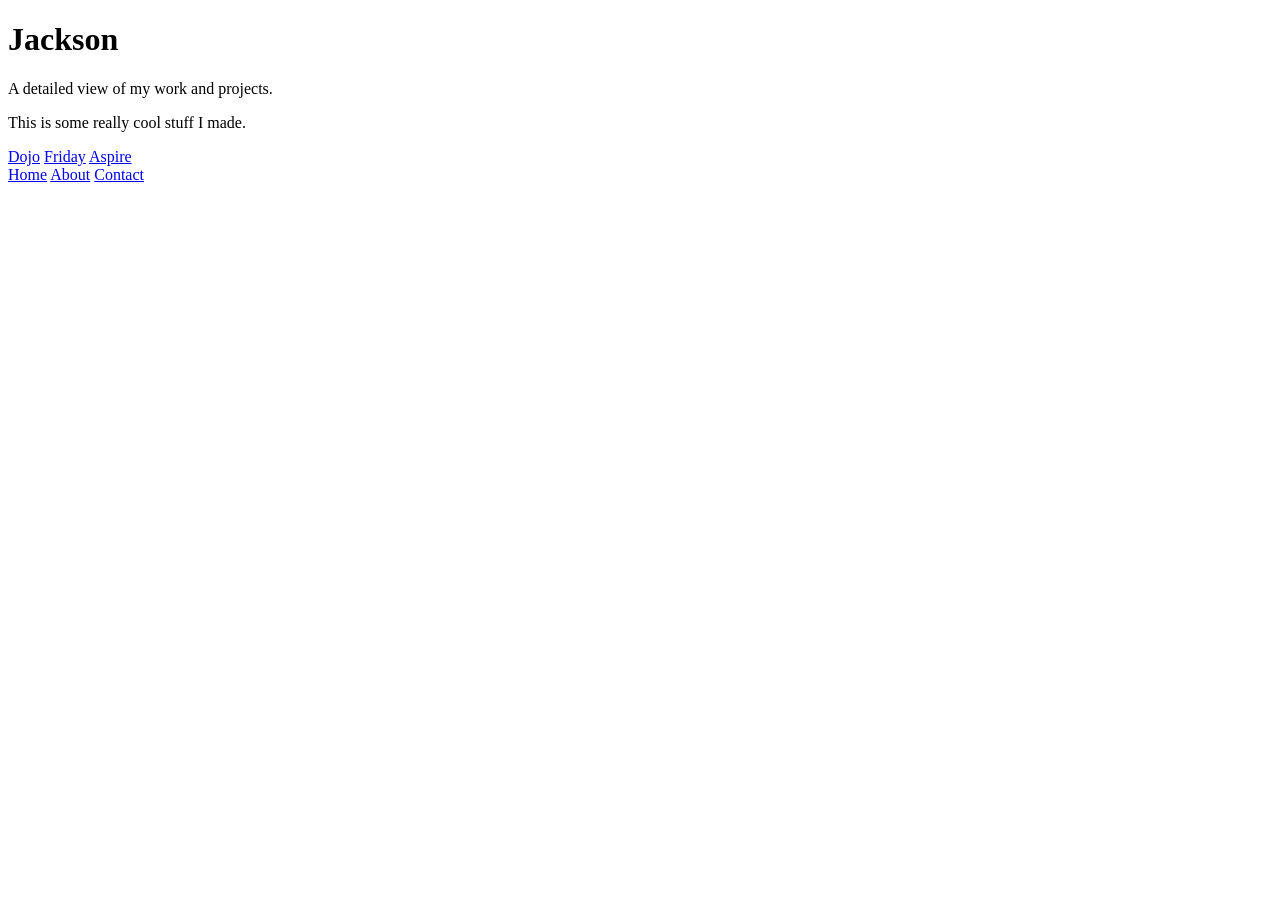
==== index.html @ 8c78de1b "Added Nav Setup Rudimentary Nav, can be reworked into something more efficient." ====
<!DOCTYPE html>
<html lang="en">
<head>
    <meta charset="UTF-8">
    <meta name="viewport" content="width=device-width, initial-scale=1.0">
    <title>Jackson Messer - Portfolio</title>
</head>
<body>
   
    <header></header>

    <main>
        <h1>Jackson</h1>
        <p>A detailed view of my work and projects.</p>
        <p>This is some really cool stuff I made.</p>

    <nav aria-label="Main Navigation">
        <a href="main_Navigation/Dojo/dojo.html">Dojo</a>
        <a href="main_Navigation/Friday/friday.html">Friday</a>
        <a href="main_Navigation/Aspire/aspire.html">Aspire</a>
    </nav>




    </main>

    <footer>
    <nav aria-label="Footer">
        <a href="index.html">Home</a>
        <a href="about.html">About</a>
        <a href="contact.html">Contact</a>
    </nav>
    </footer>
</body>
</html>
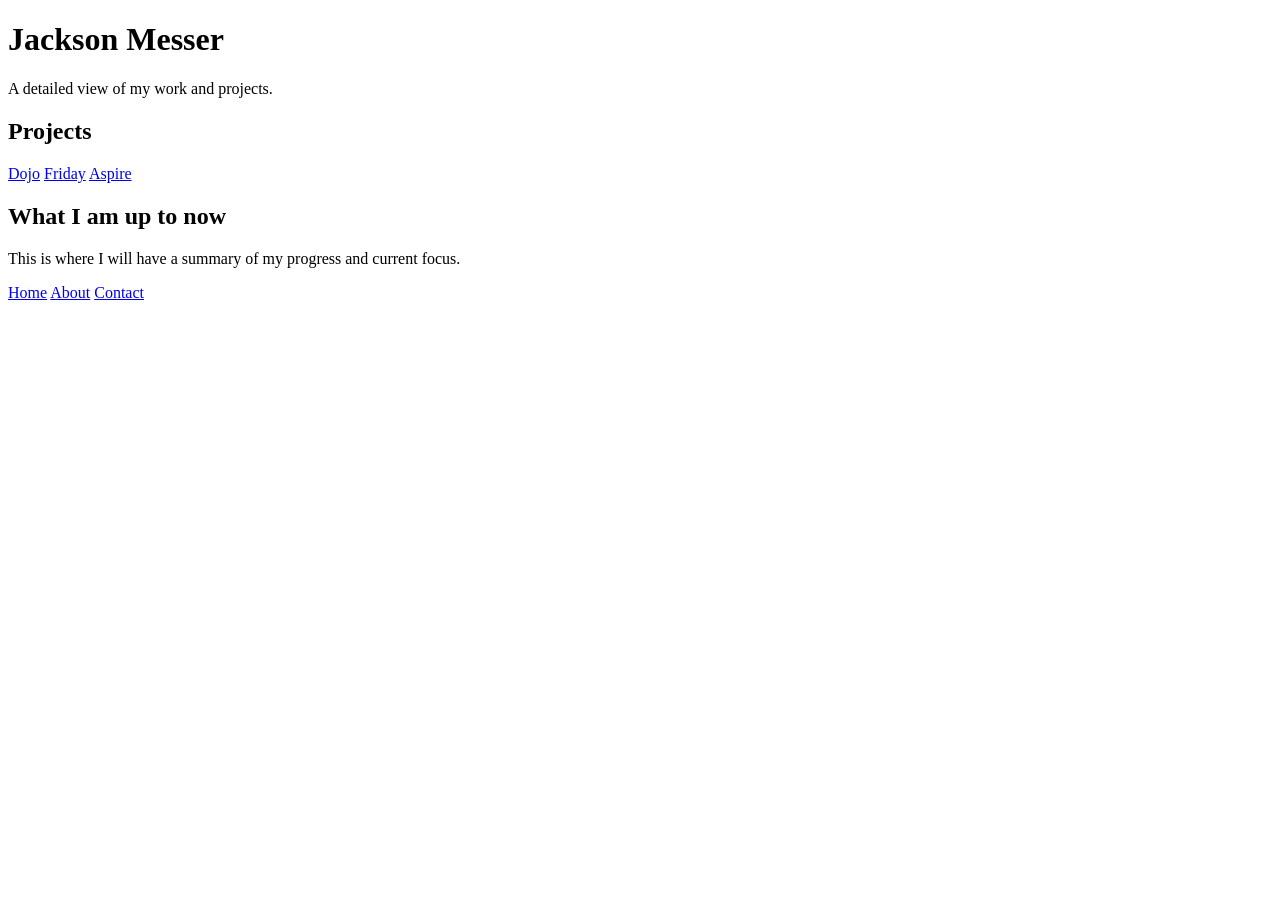
==== commit 17818bba: "Assingment 2 Submission" ====
--- a/index.html
+++ b/index.html
@@ -5,28 +5,37 @@
     <meta name="viewport" content="width=device-width, initial-scale=1.0">
     <title>Jackson Messer - Portfolio</title>
 </head>
+
+
+
 <body>
-   
-    <header></header>
 
+<header>
+</header>
+    
     <main>
-        <h1>Jackson</h1>
+        <h1>Jackson Messer</h1>
         <p>A detailed view of my work and projects.</p>
-        <p>This is some really cool stuff I made.</p>
 
-    <nav aria-label="Main Navigation">
-        <a href="main_Navigation/Dojo/dojo.html">Dojo</a>
-        <a href="main_Navigation/Friday/friday.html">Friday</a>
-        <a href="main_Navigation/Aspire/aspire.html">Aspire</a>
-    </nav>
+    <section>
+        <h2>Projects</h2>
 
+        <a href="main-navigation/dojo/dojo.html">Dojo</a>
+        <a href="main-navigation/friday/friday.html">Friday</a>
+        <a href="main-navigation/aspire/aspire.html">Aspire</a>
+    </section>
+       
+<section>
+<h2>What I am up to now</h2>
+<p>This is where I will have a summary of my progress and current focus.</p>
+</section>
 
 
 
     </main>
 
     <footer>
-    <nav aria-label="Footer">
+    <nav aria-label="Footer Navigation">
         <a href="index.html">Home</a>
         <a href="about.html">About</a>
         <a href="contact.html">Contact</a>
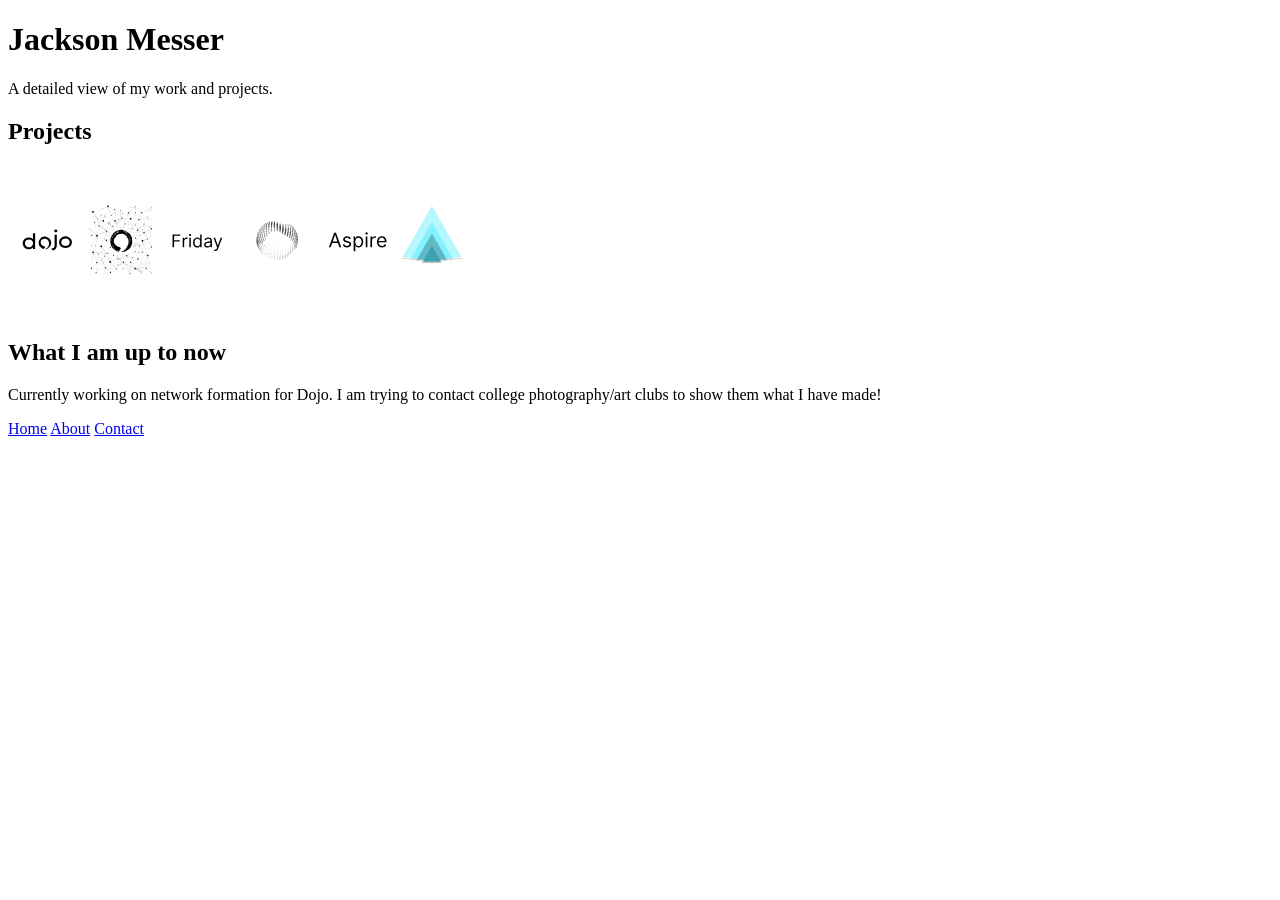
==== commit 7b09916f: "Assignment 3" ====
--- a/index.html
+++ b/index.html
@@ -3,13 +3,13 @@
 <head>
     <meta charset="UTF-8">
     <meta name="viewport" content="width=device-width, initial-scale=1.0">
+    <link rel="icon" type="image/svg+xml" href="images/jackson-favicon.svg" />
     <title>Jackson Messer - Portfolio</title>
 </head>
 
 
 
 <body>
-
 <header>
 </header>
     
@@ -17,17 +17,21 @@
         <h1>Jackson Messer</h1>
         <p>A detailed view of my work and projects.</p>
 
-    <section>
+    <section id ="projects">
         <h2>Projects</h2>
+    
 
-        <a href="main-navigation/dojo/dojo.html">Dojo</a>
-        <a href="main-navigation/friday/friday.html">Friday</a>
-        <a href="main-navigation/aspire/aspire.html">Aspire</a>
+        <a href="main-navigation/dojo/dojo.html">
+            <img src = "images/dojo-cover-frame.svg" alt="Dojos branding logo" style="width:150px; height:150px;"></a>
+        <a href="main-navigation/friday/friday.html">
+            <img src = "images/friday-cover-frame.svg" alt="Fridays branded cover image" style="width:150px; height:150px;"></a>
+        <a href="main-navigation/aspire/aspire.html">
+            <img src = "images/aspire-frame.svg" alt="Aspire branding image" style="width:150px; height:150px;"></a>
     </section>
        
-<section>
+<section id ="current">
 <h2>What I am up to now</h2>
-<p>This is where I will have a summary of my progress and current focus.</p>
+<p>Currently working on network formation for Dojo. I am trying to contact college photography/art clubs to show them what I have made!</p>
 </section>
 
 
@@ -35,11 +39,11 @@
     </main>
 
     <footer>
-    <nav aria-label="Footer Navigation">
-        <a href="index.html">Home</a>
-        <a href="about.html">About</a>
-        <a href="contact.html">Contact</a>
-    </nav>
+        <nav aria-label="Footer Navigation">
+            <a href="index.html">Home</a>
+            <a href="about.html">About</a>
+            <a href="contact.html">Contact</a>
+        </nav>
     </footer>
 </body>
 </html>
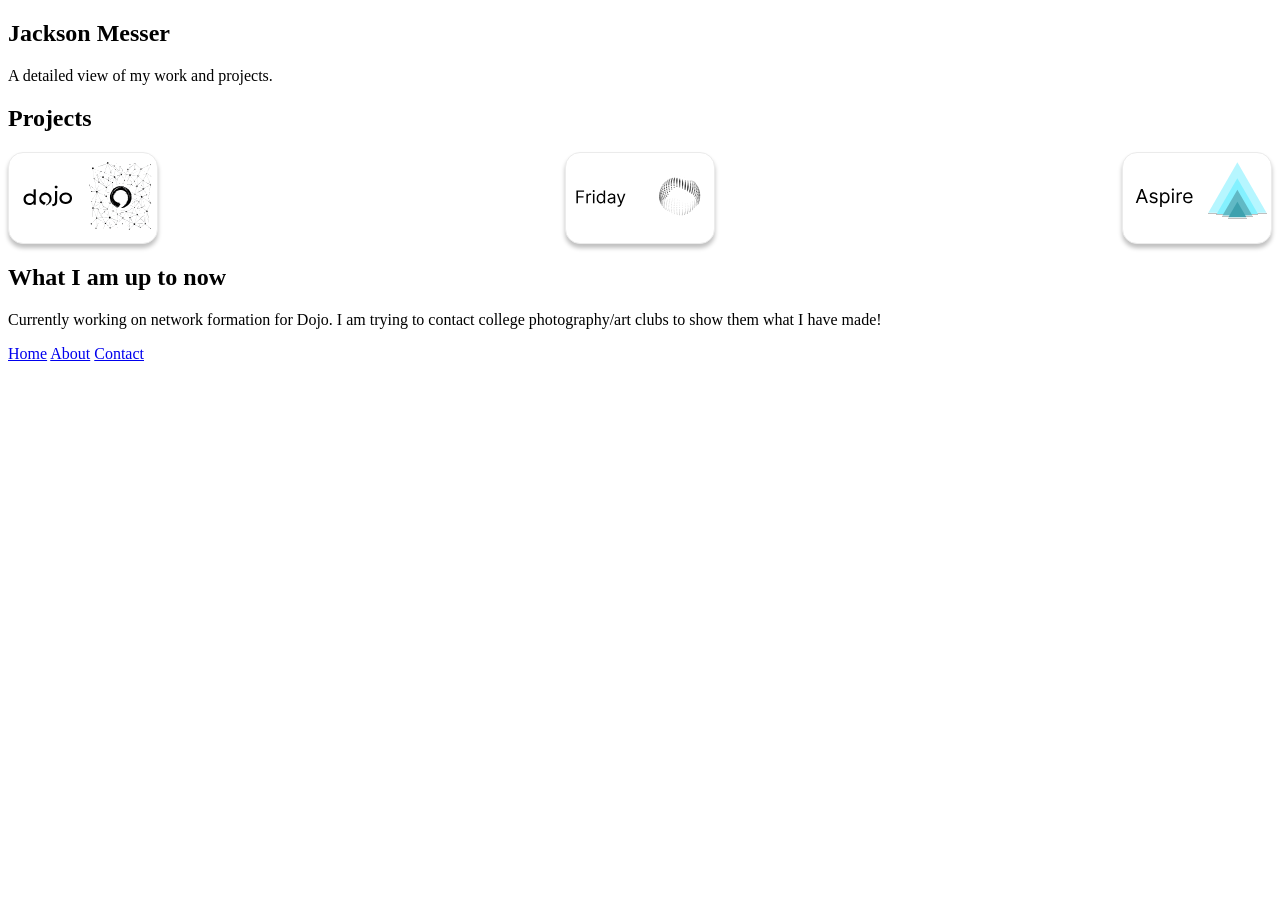
==== commit 1b6bc3e5: "Assignment 4, style sheet basics" ====
--- a/index.html
+++ b/index.html
@@ -4,40 +4,34 @@
     <meta charset="UTF-8">
     <meta name="viewport" content="width=device-width, initial-scale=1.0">
     <link rel="icon" type="image/svg+xml" href="images/jackson-favicon.svg" />
+    <link rel="stylesheet" href="style.css" />
     <title>Jackson Messer - Portfolio</title>
 </head>
-
-
-
 <body>
 <header>
 </header>
-    
     <main>
+    <section id="hero">
         <h1>Jackson Messer</h1>
         <p>A detailed view of my work and projects.</p>
-
-    <section id ="projects">
+    </section>
+    <section id="projects">
         <h2>Projects</h2>
     
-
-        <a href="main-navigation/dojo/dojo.html">
-            <img src = "images/dojo-cover-frame.svg" alt="Dojos branding logo" style="width:150px; height:150px;"></a>
-        <a href="main-navigation/friday/friday.html">
-            <img src = "images/friday-cover-frame.svg" alt="Fridays branded cover image" style="width:150px; height:150px;"></a>
-        <a href="main-navigation/aspire/aspire.html">
-            <img src = "images/aspire-frame.svg" alt="Aspire branding image" style="width:150px; height:150px;"></a>
-    </section>
-       
+        <div class="project-cards">
+            <a href="main-navigation/dojo/dojo.html" class="project-card">
+            <img src = "images/dojo-cover-frame.svg" alt="Dojo's branding logo"></a>
+            <a href="main-navigation/friday/friday.html" class="project-card">
+            <img src = "images/friday-cover-frame.svg" alt="Friday's branded cover image"></a>
+            <a href="main-navigation/aspire/aspire.html" class="project-card">
+            <img src = "images/aspire-frame.svg" alt="Aspire's branding image"></a>
+            </div>                
+        </section>
 <section id ="current">
 <h2>What I am up to now</h2>
 <p>Currently working on network formation for Dojo. I am trying to contact college photography/art clubs to show them what I have made!</p>
 </section>
-
-
-
     </main>
-
     <footer>
         <nav aria-label="Footer Navigation">
             <a href="index.html">Home</a>
--- a/style.css
+++ b/style.css
@@ -0,0 +1,44 @@
+/*type selectors, page-wide defaults*/
+body {
+    /*  text and background for the whole site */
+}
+
+/*class selectors: reusable components*/
+.project-cards {
+    display: flex;
+    flex-wrap: wrap;
+    justify-content: space-between;
+    margin-top: 20px;
+    gap: 20px;
+}
+.project-card {
+    display: block;
+    width: 150px;
+    box-sizing: border-box;
+    background: #FFFFFF;
+    border: 1px solid #EBEBEB;
+    box-shadow: 0px 4px 4px #00000040;
+    border-radius: 15px;
+    overflow: hidden;
+    transition: box-shadow 0.15s ease;
+}
+
+
+.project-card img {
+    width: 100%;
+}
+
+/* Id selectors, unique, one-off elements */
+#hero {
+    /* intro block at the top of the home page */
+}
+
+/* interactive states */
+.project-card:hover {
+    /* card responds when the mouse is over it */
+    box-shadow: 0px 8px 16px #0000004D;
+}
+
+.project-card:focus-visible {
+    /* focus ring for keyboard users */
+}
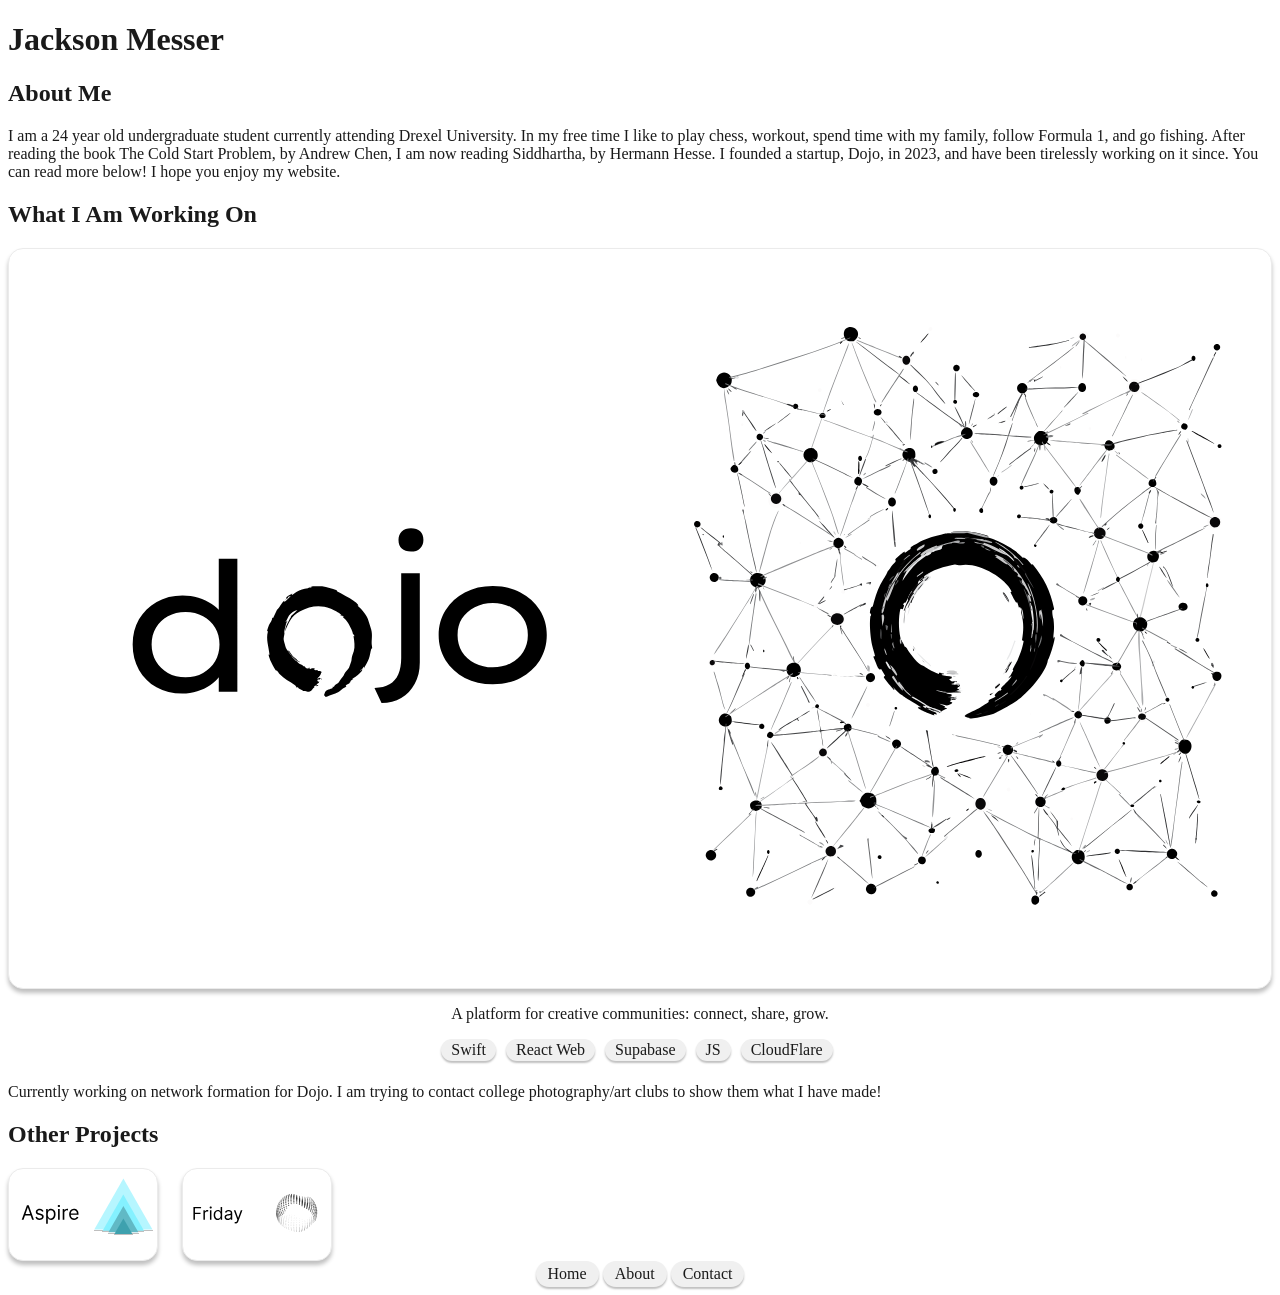
==== commit aa5403fd: "Assignment 5-Tokens etc did some rework on the structure of the site to have it more in line with th" ====
--- a/index.html
+++ b/index.html
@@ -9,28 +9,36 @@
 </head>
 <body>
 <header>
+    <h1>Jackson Messer</h1>
 </header>
     <main>
     <section id="hero">
-        <h1>Jackson Messer</h1>
-        <p>A detailed view of my work and projects.</p>
+        <h2>About Me</h2>
+        <p>I am a 24 year old undergraduate student currently attending Drexel University. In my free time I like to play chess, workout, spend time with my family, follow Formula 1, and go fishing. After reading the book The Cold Start Problem, by Andrew Chen, I am now reading Siddhartha, by Hermann Hesse. I founded a startup, Dojo, in 2023, and have been tirelessly working on it since. You can read more below! I hope you enjoy my website.</p>
+    </section>
+    <section id="current">
+        <h2>What I Am Working On</h2>
+        <a href="main-navigation/dojo/dojo.html" class="project-card featured-card">
+        <img src="images/dojo-cover-frame.svg" alt="Dojo's branding logo"></a>
+        <p class="caption">A platform for creative communities: connect, share, grow.</p>
+        <ul class="tags">
+            <li>Swift</li>
+            <li>React Web</li>
+            <li>Supabase</li>
+            <li>JS</li>
+            <li>CloudFlare</li>
+        </ul>
+        <p>Currently working on network formation for Dojo. I am trying to contact college photography/art clubs to show them what I have made!</p>
     </section>
     <section id="projects">
-        <h2>Projects</h2>
-    
+        <h2>Other Projects</h2>
         <div class="project-cards">
-            <a href="main-navigation/dojo/dojo.html" class="project-card">
-            <img src = "images/dojo-cover-frame.svg" alt="Dojo's branding logo"></a>
+            <a href="main-navigation/aspire/aspire.html" class="project-card">
+            <img src="images/aspire-frame.svg" alt="Aspire's branding image"></a>
             <a href="main-navigation/friday/friday.html" class="project-card">
-            <img src = "images/friday-cover-frame.svg" alt="Friday's branded cover image"></a>
-            <a href="main-navigation/aspire/aspire.html" class="project-card">
-            <img src = "images/aspire-frame.svg" alt="Aspire's branding image"></a>
-            </div>                
-        </section>
-<section id ="current">
-<h2>What I am up to now</h2>
-<p>Currently working on network formation for Dojo. I am trying to contact college photography/art clubs to show them what I have made!</p>
-</section>
+            <img src="images/friday-cover-frame.svg" alt="Friday's branded cover image"></a>
+        </div>
+    </section>
     </main>
     <footer>
         <nav aria-label="Footer Navigation">
--- a/style.css
+++ b/style.css
@@ -1,23 +1,54 @@
+:root {
+    --color-background: #ffffff;
+    --color-foreground: #1a1a1a;
+    --color-link: #1d4ed8;
+    --color-link-hover: #1e3a8a;
+    --color-card-resting: #00000040;
+    --color-border: #EBEBEB;
+    --color-box-shadow: #0000004D;
+    --color-pill: #f0f0f0;
+}
+
 /*type selectors, page-wide defaults*/
 body {
-    /*  text and background for the whole site */
+    background-color: var(--color-background);
+    color: var(--color-foreground);/*  text and background for the whole site */
+
+}
+
+a {
+    color: var(--color-link);
+    text-decoration: underline;
+}
+
+nav a {
+    display: inline-block;
+    color: var(--color-foreground);
+    text-decoration: none;
+    background-color: var(--color-pill);
+    padding: 4px 12px;
+    border-radius: 999px;
+    box-shadow: 0px 2px 2px var(--color-card-resting);
+    transition: box-shadow 0.15s ease;
+}
+
+footer nav {
+    text-align: center;
 }
 
 /*class selectors: reusable components*/
 .project-cards {
-    display: flex;
-    flex-wrap: wrap;
-    justify-content: space-between;
     margin-top: 20px;
-    gap: 20px;
 }
 .project-card {
-    display: block;
+    display: inline-block;
+    vertical-align: top;
+    text-decoration: none;
     width: 150px;
     box-sizing: border-box;
-    background: #FFFFFF;
-    border: 1px solid #EBEBEB;
-    box-shadow: 0px 4px 4px #00000040;
+    background: var(--color-background);
+    border: 1px solid var(--color-border);
+    box-shadow: 0px 4px 4px var(--color-card-resting);
     border-radius: 15px;
     overflow: hidden;
     transition: box-shadow 0.15s ease;
@@ -28,6 +59,34 @@
     width: 100%;
 }
 
+.featured-card {
+    width: 100%;
+}
+
+.project-cards .project-card {
+    margin-right: 20px;
+}
+
+.tags {
+    list-style: none;
+    padding: 0;
+    text-align: center;
+}
+
+.caption {
+    text-align: center;
+}
+
+.tags li {
+    display: inline-block;
+    background-color: var(--color-pill);
+    padding: 2px 10px;
+    margin-right: 6px;
+    margin-bottom: 6px;
+    border-radius: 999px;
+    box-shadow: 0px 2px 2px var(--color-card-resting);
+}
+
 /* Id selectors, unique, one-off elements */
 #hero {
     /* intro block at the top of the home page */
@@ -36,9 +95,25 @@
 /* interactive states */
 .project-card:hover {
     /* card responds when the mouse is over it */
-    box-shadow: 0px 8px 16px #0000004D;
+    box-shadow: 0px 8px 16px var(--color-box-shadow);
 }
 
 .project-card:focus-visible {
     /* focus ring for keyboard users */
+    outline: 2px solid var(--color-link);
+    outline-offset: 3px;
 }
+
+a:hover {
+    color: var(--color-link-hover);
+}
+
+nav a:hover {
+    box-shadow: 0px 4px 8px var(--color-box-shadow);
+    color: var(--color-foreground);
+}
+
+a:focus-visible {
+    outline: 2px solid var(--color-link);
+    outline-offset: 3px;
+}
